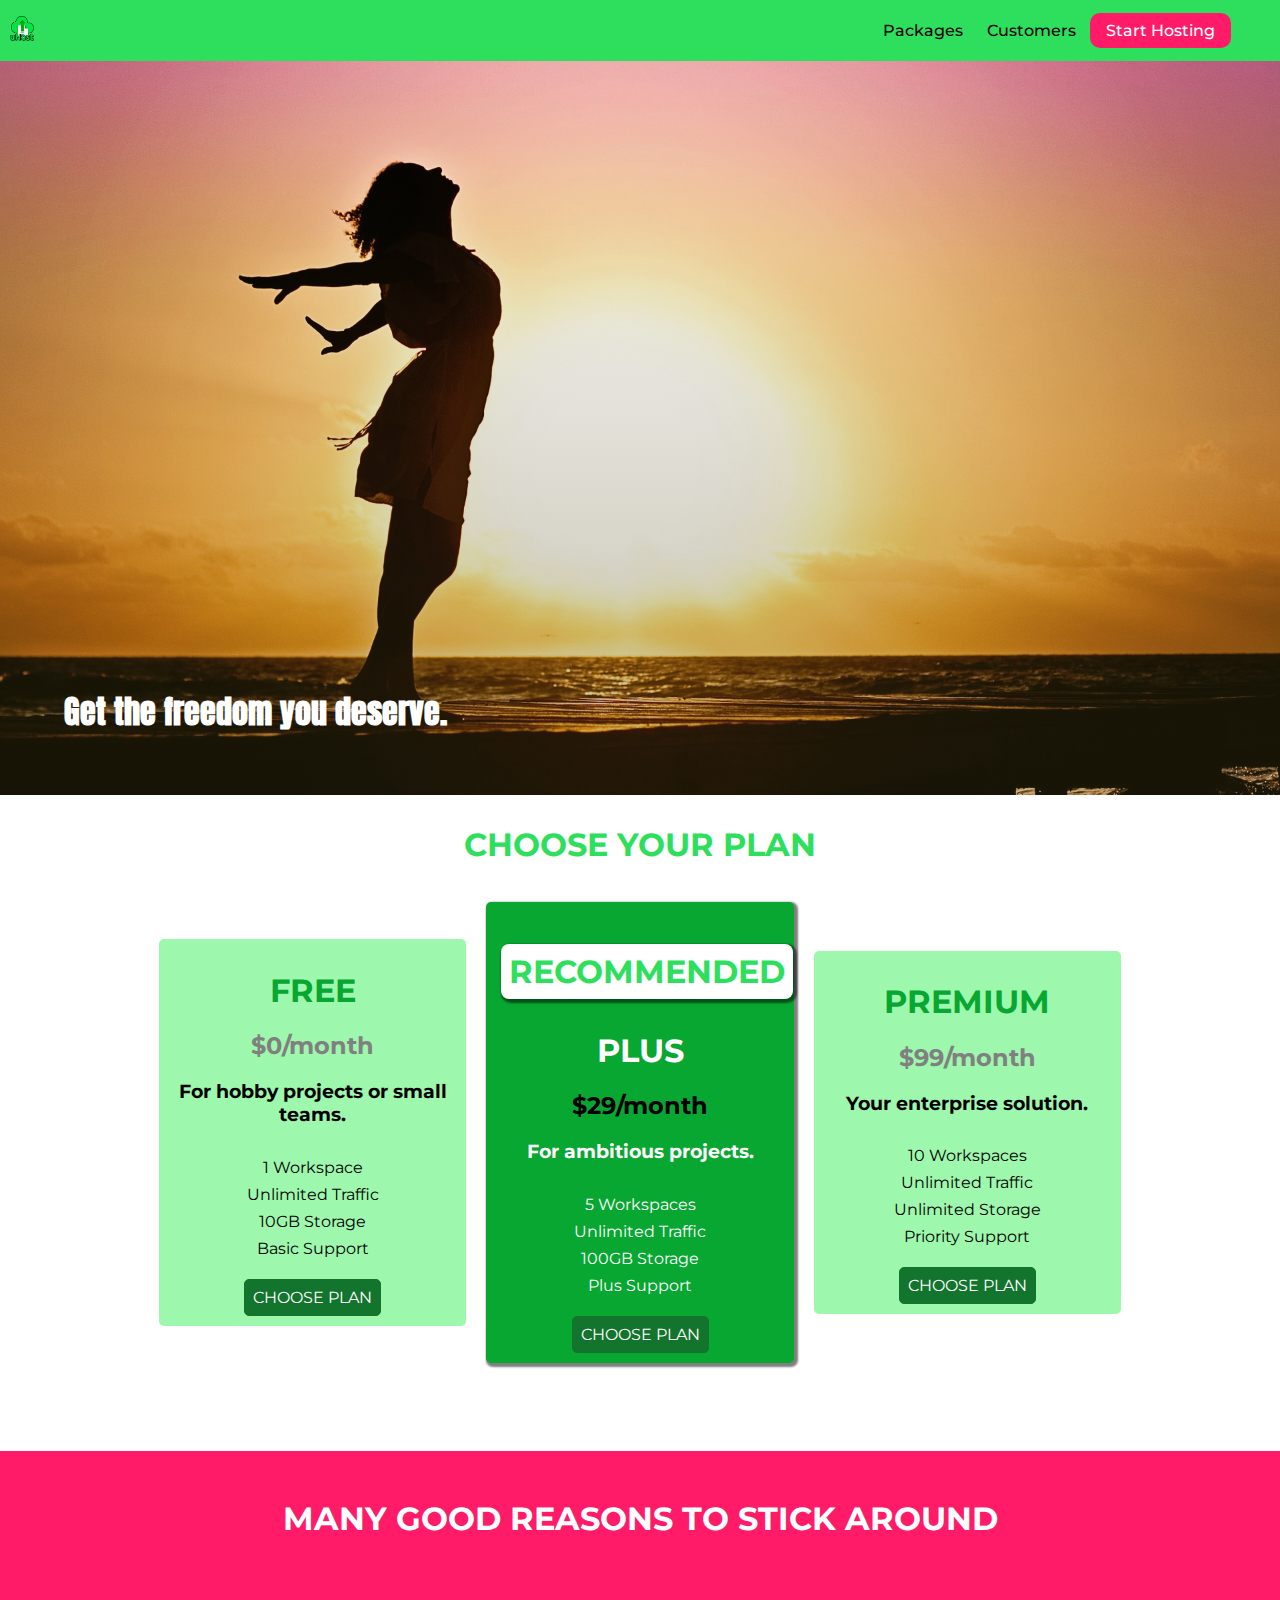
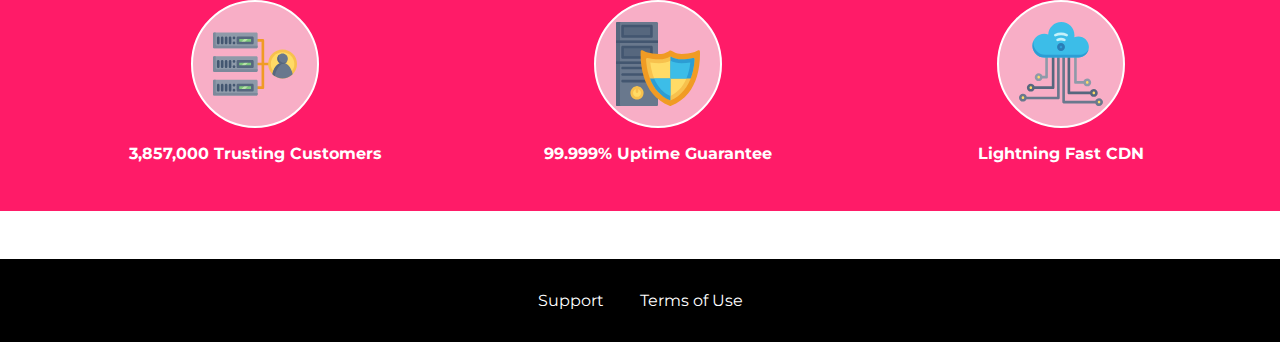
==== index.html @ d515291d "adding project" ====
<!DOCTYPE html>
<html lang="en">

<head>
    <meta charset="UTF-8">
    <meta http-equiv="X-UA-Compatible" content="ie=edge">
    <title>uHost</title>
    <link rel="shortcut icon" href="favicon.png">
    <link href="https://fonts.googleapis.com/css?family=Anton" rel="stylesheet">
    <link href="https://fonts.googleapis.com/css?family=Montserrat:400,700" rel="stylesheet">
    <link rel='stylesheet' href='common.css'>
    <link rel="stylesheet" href="index.css">
</head>

<body>
    <header class='main-header'>
        <div>
            <a class='main-header__brand' href='index.html'>
                <img src='images/uhost-icon.png' alt='uHost' />
            </a>
        </div>
        <nav class='main-nav'>
            <ul class='main-nav__items'>
                <li class='main-nav__item'><a href='packages/index.html'>Packages</a></li>
                <li class='main-nav__item'><a href='customers/index.html'>Customers</a></li>
                <li class='main-nav__item main-nav__item--cta'><a href='start-hosting/index.html'>Start Hosting</a></li>
            </ul>
        </nav>
    </header>
    <main>
        <section id="product-overview">
            <h1>Get the freedom you deserve.</h1>
        </section>
        <section id="plans">
            <h1 class="plan-section-title">Choose Your Plan</h1>
                <div class='plan-list'>
                    <article class='plan'>
                        <h1 class='plan-title'>FREE</h1>
                        <h2 class='plan-price'>$0/month</h2>
                        <h3>For hobby projects or small teams.</h3>
                        <ul>
                            <li>1 Workspace</li>
                            <li>Unlimited Traffic</li>
                            <li>10GB Storage</li>
                            <li>Basic Support</li>
                        </ul>
                        <div>
                            <button class='button'>CHOOSE PLAN</button>
                        </div>
                    </article>
                    <article class='plan plan-highlighted'>
                        <h1 class='plan-annotation'>RECOMMENDED</h1>
                        <h1 class='plan-title'>PLUS</h1>
                        <h2 class='plan-price'>$29/month</h2>
                        <h3>For ambitious projects.</h3>
                        <ul>
                            <li>5 Workspaces</li>
                            <li>Unlimited Traffic</li>
                            <li>100GB Storage</li>
                            <li>Plus Support</li>
                        </ul>
                        <div>
                            <button class='button'>CHOOSE PLAN</button>
                        </div>
                    </article>
                    <article class='plan'>
                        <h1 class='plan-title'>PREMIUM</h1>
                        <h2 class='plan-price'>$99/month</h2>
                        <h3>Your enterprise solution.</h3>
                        <ul>
                            <li>10 Workspaces</li>
                            <li>Unlimited Traffic</li>
                            <li>Unlimited Storage</li>
                            <li>Priority Support</li>
                        </ul>
                        <div>
                            <button class='button'>CHOOSE PLAN</button>
                        </div>
                    </article>
                </div>
        </section>
        <section id='key-features'>
            <h1 class='plan-section-title'>Many Good Reasons to Stick Around</h1>
            <ul class='key-features-list'>
                <li class='key-features-list-item'>
                    <div class='key-features-image'>
                        <svg viewBox="0 0 512 512">
                            <path style="fill:#F09B24;" d="M344,248h-32V112c0-4.418-3.582-8-8-8h-40c-4.418,0-8,3.582-8,8s3.582,8,8,8h32v128h-32  c-4.418,0-8,3.582-8,8s3.582,8,8,8h32v128h-32c-4.418,0-8,3.582-8,8s3.582,8,8,8h40c4.418,0,8-3.582,8-8V264h32c4.418,0,8-3.582,8-8  S348.418,248,344,248z"
                            />
                            <path style="fill:#8E9AA9;" d="M264,64H8c-4.418,0-8,3.582-8,8v80c0,4.418,3.582,8,8,8h256c4.418,0,8-3.582,8-8V72  C272,67.582,268.418,64,264,64z"
                            />
                            <path style="fill:#7C899B;" d="M24,144c-4.418,0-8-3.582-8-8V64H8c-4.418,0-8,3.582-8,8v80c0,4.418,3.582,8,8,8h256  c4.418,0,8-3.582,8-8v-8H24z"
                            />
                            <rect x="152" y="96" style="fill:#B8E3A8;" width="88" height="32" />
                            <g>
                                <polygon style="fill:#7EC97D;" points="152,96 152,128 166,128 198,96  " />
                                <polygon style="fill:#7EC97D;" points="220,96 188,128 240,128 240,96  " />
                            </g>
                            <path style="fill:#56677E;" d="M240,136h-88c-4.418,0-8-3.582-8-8V96c0-4.418,3.582-8,8-8h88c4.418,0,8,3.582,8,8v32  C248,132.418,244.418,136,240,136z M160,120h72v-16h-72V120z"
                            />
                            <g>
                                <path style="fill:#435670;" d="M32,136c-4.418,0-8-3.582-8-8V96c0-4.418,3.582-8,8-8s8,3.582,8,8v32C40,132.418,36.418,136,32,136z   "
                                />
                                <path style="fill:#435670;" d="M56,136c-4.418,0-8-3.582-8-8V96c0-4.418,3.582-8,8-8s8,3.582,8,8v32C64,132.418,60.418,136,56,136z   "
                                />
                                <path style="fill:#435670;" d="M80,136c-4.418,0-8-3.582-8-8V96c0-4.418,3.582-8,8-8s8,3.582,8,8v32C88,132.418,84.418,136,80,136z   "
                                />
                                <path style="fill:#435670;" d="M104,136c-4.418,0-8-3.582-8-8V96c0-4.418,3.582-8,8-8s8,3.582,8,8v32   C112,132.418,108.418,136,104,136z"
                                />
                                <path style="fill:#435670;" d="M128,105c-4.418,0-8-3.582-8-8v-1c0-4.418,3.582-8,8-8s8,3.582,8,8v1   C136,101.418,132.418,105,128,105z"
                                />
                                <path style="fill:#435670;" d="M128,136c-4.418,0-8-3.582-8-8v-1c0-4.418,3.582-8,8-8s8,3.582,8,8v1   C136,132.418,132.418,136,128,136z"
                                />
                            </g>
                            <path style="fill:#8E9AA9;" d="M264,208H8c-4.418,0-8,3.582-8,8v80c0,4.418,3.582,8,8,8h256c4.418,0,8-3.582,8-8v-80  C272,211.582,268.418,208,264,208z"
                            />
                            <path style="fill:#7C899B;" d="M24,288c-4.418,0-8-3.582-8-8v-72H8c-4.418,0-8,3.582-8,8v80c0,4.418,3.582,8,8,8h256  c4.418,0,8-3.582,8-8v-8H24z"
                            />
                            <rect x="152" y="240" style="fill:#B8E3A8;" width="88" height="32" />
                            <g>
                                <polygon style="fill:#7EC97D;" points="152,240 152,272 166,272 198,240  " />
                                <polygon style="fill:#7EC97D;" points="220,240 188,272 240,272 240,240  " />
                            </g>
                            <path style="fill:#56677E;" d="M240,280h-88c-4.418,0-8-3.582-8-8v-32c0-4.418,3.582-8,8-8h88c4.418,0,8,3.582,8,8v32  C248,276.418,244.418,280,240,280z M160,264h72v-16h-72V264z"
                            />
                            <g>
                                <path style="fill:#435670;" d="M32,280c-4.418,0-8-3.582-8-8v-32c0-4.418,3.582-8,8-8s8,3.582,8,8v32C40,276.418,36.418,280,32,280   z"
                                />
                                <path style="fill:#435670;" d="M56,280c-4.418,0-8-3.582-8-8v-32c0-4.418,3.582-8,8-8s8,3.582,8,8v32C64,276.418,60.418,280,56,280   z"
                                />
                                <path style="fill:#435670;" d="M80,280c-4.418,0-8-3.582-8-8v-32c0-4.418,3.582-8,8-8s8,3.582,8,8v32C88,276.418,84.418,280,80,280   z"
                                />
                                <path style="fill:#435670;" d="M104,280c-4.418,0-8-3.582-8-8v-32c0-4.418,3.582-8,8-8s8,3.582,8,8v32   C112,276.418,108.418,280,104,280z"
                                />
                                <path style="fill:#435670;" d="M128,249c-4.418,0-8-3.582-8-8v-1c0-4.418,3.582-8,8-8s8,3.582,8,8v1   C136,245.418,132.418,249,128,249z"
                                />
                                <path style="fill:#435670;" d="M128,280c-4.418,0-8-3.582-8-8v-1c0-4.418,3.582-8,8-8s8,3.582,8,8v1   C136,276.418,132.418,280,128,280z"
                                />
                            </g>
                            <path style="fill:#8E9AA9;" d="M264,352H8c-4.418,0-8,3.582-8,8v80c0,4.418,3.582,8,8,8h256c4.418,0,8-3.582,8-8v-80  C272,355.582,268.418,352,264,352z"
                            />
                            <path style="fill:#7C899B;" d="M24,432c-4.418,0-8-3.582-8-8v-72H8c-4.418,0-8,3.582-8,8v80c0,4.418,3.582,8,8,8h256  c4.418,0,8-3.582,8-8v-8H24z"
                            />
                            <rect x="152" y="384" style="fill:#B8E3A8;" width="88" height="32" />
                            <g>
                                <polygon style="fill:#7EC97D;" points="152,384 152,416 166,416 198,384  " />
                                <polygon style="fill:#7EC97D;" points="220,384 188,416 240,416 240,384  " />
                            </g>
                            <path style="fill:#56677E;" d="M240,424h-88c-4.418,0-8-3.582-8-8v-32c0-4.418,3.582-8,8-8h88c4.418,0,8,3.582,8,8v32  C248,420.418,244.418,424,240,424z M160,408h72v-16h-72V408z"
                            />
                            <g>
                                <path style="fill:#435670;" d="M32,424c-4.418,0-8-3.582-8-8v-32c0-4.418,3.582-8,8-8s8,3.582,8,8v32C40,420.418,36.418,424,32,424   z"
                                />
                                <path style="fill:#435670;" d="M56,424c-4.418,0-8-3.582-8-8v-32c0-4.418,3.582-8,8-8s8,3.582,8,8v32C64,420.418,60.418,424,56,424   z"
                                />
                                <path style="fill:#435670;" d="M80,424c-4.418,0-8-3.582-8-8v-32c0-4.418,3.582-8,8-8s8,3.582,8,8v32C88,420.418,84.418,424,80,424   z"
                                />
                                <path style="fill:#435670;" d="M104,424c-4.418,0-8-3.582-8-8v-32c0-4.418,3.582-8,8-8s8,3.582,8,8v32   C112,420.418,108.418,424,104,424z"
                                />
                                <path style="fill:#435670;" d="M128,393c-4.418,0-8-3.582-8-8v-1c0-4.418,3.582-8,8-8s8,3.582,8,8v1   C136,389.418,132.418,393,128,393z"
                                />
                                <path style="fill:#435670;" d="M128,424c-4.418,0-8-3.582-8-8v-1c0-4.418,3.582-8,8-8s8,3.582,8,8v1   C136,420.418,132.418,424,128,424z"
                                />
                            </g>
                            <path style="fill:#F7C14D;" d="M424,168c-48.523,0-88,39.477-88,88s39.477,88,88,88s88-39.477,88-88S472.523,168,424,168z" />
                            <path style="fill:#FFDB66;" d="M424,184c-39.701,0-72,32.299-72,72s32.299,72,72,72s72-32.299,72-72S463.701,184,424,184z" />
                            <path style="fill:#69788D;" d="M484.893,314.16C476.393,274.588,451.922,248,424,248s-52.393,26.588-60.893,66.16  c-0.605,2.82,0.354,5.749,2.511,7.664C381.731,336.124,402.465,344,424,344s42.269-7.876,58.381-22.176  C484.539,319.909,485.498,316.98,484.893,314.16z"
                            />
                            <path style="fill:#56677E;" d="M434.053,249.171C430.768,248.403,427.411,248,424,248c-27.922,0-52.393,26.588-60.893,66.16  c-0.605,2.82,0.354,5.749,2.511,7.664c3.383,3.002,6.979,5.703,10.734,8.125C384.904,286.243,407.373,255.378,434.053,249.171z"
                            />
                            <path style="fill:#69788D;" d="M424,192c-17.645,0-32,14.355-32,32s14.355,32,32,32s32-14.355,32-32S441.645,192,424,192z" />
                            <path style="fill:#56677E;" d="M432,248c-17.645,0-32-14.355-32-32c0-6.783,2.128-13.076,5.742-18.258  C397.444,203.53,392,213.138,392,224c0,17.645,14.355,32,32,32c10.862,0,20.471-5.444,26.258-13.742  C445.076,245.872,438.783,248,432,248z"
                            />

                        </svg>
                    </div>
                    <p class='key-features-description'>3,857,000 Trusting Customers</p>
                </li>
                <li class='key-features-list-item'>
                    <div class='key-features-image'>
                        <svg viewBox="0 0 512 512">
                            <path style="fill:#69788D;" d="M248,0H8C3.582,0,0,3.582,0,8v496c0,4.418,3.582,8,8,8h240c4.418,0,8-3.582,8-8V8  C256,3.582,252.418,0,248,0z"
                            />
                            <path style="fill:#56677E;" d="M24,504V8c0-4.418,3.582-8,8-8H8C3.582,0,0,3.582,0,8v496c0,4.418,3.582,8,8,8h24  C27.582,512,24,508.418,24,504z"
                            />
                            <g>
                                <rect x="0" y="112" style="fill:#435670;" width="256" height="16" />
                                <rect x="0" y="240" style="fill:#435670;" width="256" height="16" />
                            </g>
                            <path style="fill:#F7C14D;" d="M128,392c-22.056,0-40,17.944-40,40s17.944,40,40,40s40-17.944,40-40S150.056,392,128,392z" />
                            <path style="fill:#FFDB66;" d="M128,408c-13.233,0-24,10.767-24,24s10.767,24,24,24s24-10.767,24-24S141.233,408,128,408z" />
                            <path style="fill:#F7C14D;" d="M128,392c-2.739,0-5.414,0.278-8,0.805V424c0,4.418,3.582,8,8,8c4.418,0,8-3.582,8-8v-31.195  C133.414,392.278,130.739,392,128,392z"
                            />
                            <g>
                                <path style="fill:#435670;" d="M216,288H40c-4.418,0-8-3.582-8-8s3.582-8,8-8h176c4.418,0,8,3.582,8,8S220.418,288,216,288z"
                                />
                                <path style="fill:#435670;" d="M216,328H40c-4.418,0-8-3.582-8-8s3.582-8,8-8h176c4.418,0,8,3.582,8,8S220.418,328,216,328z"
                                />
                                <path style="fill:#435670;" d="M216,368H40c-4.418,0-8-3.582-8-8s3.582-8,8-8h176c4.418,0,8,3.582,8,8S220.418,368,216,368z"
                                />
                                <path style="fill:#435670;" d="M216,16H40c-4.418,0-8,3.582-8,8v64c0,4.418,3.582,8,8,8h176c4.418,0,8-3.582,8-8V24   C224,19.582,220.418,16,216,16z"
                                />
                            </g>
                            <rect x="48" y="32" style="fill:#56677E;" width="160" height="48" />
                            <path style="fill:#435670;" d="M216,144H40c-4.418,0-8,3.582-8,8v64c0,4.418,3.582,8,8,8h176c4.418,0,8-3.582,8-8v-64  C224,147.582,220.418,144,216,144z"
                            />
                            <rect x="48" y="160" style="fill:#56677E;" width="160" height="48" />
                            <path style="fill:#F09B24;" d="M511.747,180.237c-0.194-6.537-8.107-10.107-13.135-5.894c-5.6,4.693-42.904,21.282-98.514,21.282  c-33.45,0-64.625-20.999-64.929-21.206c-2.9-1.991-6.764-1.85-9.512,0.346c-2.677,2.135-27.201,20.86-63.793,20.86  c-55.607,0-92.914-16.589-98.515-21.282c-5.028-4.211-12.941-0.645-13.135,5.894c-1.634,54.834,4.655,105.941,18.693,151.903  c12.096,39.604,29.759,74.047,52.497,102.373c27.538,34.304,62.743,59.882,104.66,76.045c3.069,1.918,6.757,1.921,9.83,0  c41.917-16.163,77.122-41.741,104.66-76.045c22.738-28.326,40.401-62.77,52.497-102.373  C507.092,286.179,513.381,235.071,511.747,180.237z"
                            />
                            <path style="fill:#F7C14D;" d="M476.21,221.226c-1.953-1.631-4.568-2.235-7.036-1.628c-21.686,5.327-44.926,8.028-69.075,8.028  c-25.926,0-49.633-8.975-64.955-16.504c-2.307-1.134-5.016-1.091-7.284,0.116c-14.059,7.477-36.919,16.388-65.994,16.388  c-24.153,0-47.394-2.701-69.075-8.028c-5.155-1.268-10.221,2.966-9.894,8.261c2.077,33.693,7.668,65.635,16.616,94.935  c22.774,74.565,66.139,126.334,128.888,153.868c2.032,0.891,4.397,0.891,6.43,0c61.777-27.107,104.716-78.876,127.62-153.868  c8.948-29.3,14.539-61.241,16.616-94.935C479.224,225.319,478.163,222.856,476.21,221.226z"
                            />
                            <path style="fill:#FFDB66;" d="M331.609,451.727c-52.604-25.289-89.304-70.987-109.144-135.944  c-6.532-21.39-11.162-44.336-13.82-68.447c17.133,2.852,34.952,4.291,53.22,4.291c29.394,0,53.376-7.793,69.978-15.561  c17.44,7.736,41.656,15.561,68.256,15.561c18.267,0,36.085-1.439,53.219-4.291c-2.659,24.112-7.288,47.06-13.82,68.448  C419.545,381.108,383.27,426.805,331.609,451.727z"
                            />
                            <g>
                                <path style="fill:#2C9DD4;" d="M479.066,227.858c0.157-2.539-0.903-5.002-2.856-6.633s-4.568-2.235-7.036-1.628   c-21.686,5.327-44.926,8.028-69.075,8.028c-25.926,0-49.633-8.975-64.955-16.504c-1.057-0.52-2.2-0.78-3.345-0.806l-0.072,133.351   h123.601c2.556-6.746,4.933-13.702,7.123-20.874C471.398,293.493,476.989,261.552,479.066,227.858z"
                                />
                                <path style="fill:#2C9DD4;" d="M206.658,343.667c24.153,63.42,65.028,108.108,121.743,132.995c1.031,0.452,2.147,0.673,3.263,0.666   l0.063-133.661H206.658z"
                                />
                            </g>
                            <g>
                                <path style="fill:#3CBDE8;" d="M439.497,315.783c6.532-21.389,11.161-44.336,13.82-68.448c-17.134,2.852-34.952,4.291-53.219,4.291   c-26.6,0-50.815-7.824-68.256-15.561l-0.116,107.601h97.758C433.179,334.807,436.524,325.518,439.497,315.783z"
                                />
                                <path style="fill:#3CBDE8;" d="M232.523,343.667c21.144,50.298,54.363,86.56,99.087,108.06l0.117-108.06H232.523z" />
                            </g>
                        </svg>
                    </div>
                    <p class='key-features-description'>99.999% Uptime Guarantee</p>
                </li>
                <li class='key-features-list-item'>
                    <div class='key-features-image'>
                        <svg viewBox="0 0 512 512">
                            <path style="fill:#8E9AA9;" d="M168,200c-4.418,0-8,3.582-8,8v120h-17.376c-3.302-9.311-12.194-16-22.624-16  c-13.234,0-24,10.767-24,24s10.766,24,24,24c10.429,0,19.321-6.689,22.624-16H168c4.418,0,8-3.582,8-8V208  C176,203.582,172.418,200,168,200z"
                            />
                            <path style="fill:#FFDB66;" d="M120,328c-4.411,0-8,3.589-8,8s3.589,8,8,8s8-3.589,8-8S124.411,328,120,328z" />
                            <path style="fill:#56677E;" d="M208,200c-4.418,0-8,3.582-8,8v184H94.624C91.322,382.689,82.43,376,72,376  c-13.234,0-24,10.767-24,24s10.766,24,24,24c10.429,0,19.321-6.689,22.624-16H208c4.418,0,8-3.582,8-8V208  C216,203.582,212.418,200,208,200z"
                            />
                            <path style="fill:#FFDB66;" d="M72,392c-4.411,0-8,3.589-8,8s3.589,8,8,8s8-3.589,8-8S76.411,392,72,392z" />
                            <path style="fill:#69788D;" d="M240,208c-4.418,0-8,3.582-8,8v239H47.24c-2.671-10.34-12.078-18-23.24-18c-13.234,0-24,10.767-24,24  s10.766,24,24,24c9.666,0,18.009-5.747,21.809-14H240c4.418,0,8-3.582,8-8V216C248,211.582,244.418,208,240,208z"
                            />
                            <path style="fill:#FFDB66;" d="M24,453c-4.411,0-8,3.589-8,8s3.589,8,8,8s8-3.589,8-8S28.411,453,24,453z" />
                            <path style="fill:#69788D;" d="M488,464c-10.429,0-19.321,6.689-22.624,16H280V208c0-4.418-3.582-8-8-8s-8,3.582-8,8v280  c0,4.418,3.582,8,8,8h193.376c3.302,9.311,12.194,16,22.624,16c13.234,0,24-10.767,24-24S501.234,464,488,464z"
                            />
                            <path style="fill:#FFDB66;" d="M488,480c-4.411,0-8,3.589-8,8s3.589,8,8,8s8-3.589,8-8S492.411,480,488,480z" />
                            <path style="fill:#56677E;" d="M456,408c-10.429,0-19.321,6.689-22.624,16H312V208c0-4.418-3.582-8-8-8s-8,3.582-8,8v224  c0,4.418,3.582,8,8,8h129.376c3.302,9.311,12.194,16,22.624,16c13.234,0,24-10.767,24-24S469.234,408,456,408z"
                            />
                            <path style="fill:#FFDB66;" d="M456,424c-4.411,0-8,3.589-8,8s3.589,8,8,8s8-3.589,8-8S460.411,424,456,424z" />
                            <path style="fill:#8E9AA9;" d="M416,344c-10.429,0-19.321,6.689-22.624,16H352V208c0-4.418-3.582-8-8-8s-8,3.582-8,8v160  c0,4.418,3.582,8,8,8h49.376c3.302,9.311,12.194,16,22.624,16c13.234,0,24-10.767,24-24S429.234,344,416,344z"
                            />
                            <path style="fill:#FFDB66;" d="M416,360c-4.411,0-8,3.589-8,8s3.589,8,8,8s8-3.589,8-8S420.411,360,416,360z" />
                            <path style="fill:#3CBDE8;" d="M362,88c-8.741,0-17.231,1.751-25.06,5.085C337.646,88.797,338,84.43,338,80  c0-44.112-35.888-80-80-80c-42.823,0-77.895,33.816-79.909,76.149C170.393,73.415,162.244,72,154,72c-39.701,0-72,32.299-72,72  s32.299,72,72,72h208c35.29,0,64-28.71,64-64S397.29,88,362,88z"
                            />
                            <path style="fill:#2C9DD4;" d="M368,200H160c-39.701,0-72-32.299-72-72c0-5.863,0.721-11.559,2.05-17.019  C84.918,120.88,82,132.102,82,144c0,39.701,32.299,72,72,72h208c30.389,0,55.88-21.296,62.379-49.743  C413.565,186.327,392.352,200,368,200z"
                            />
                            <path style="fill:#2A7DB5;" d="M256,128c-13.234,0-24,10.767-24,24s10.766,24,24,24c13.233,0,24-10.767,24-24S269.233,128,256,128z"
                            />
                            <path style="fill:#2C9DD4;" d="M256,144c-4.411,0-8,3.589-8,8s3.589,8,8,8c4.411,0,8-3.589,8-8S260.411,144,256,144z" />
                            <g>
                                <path style="fill:#C5F1FA;" d="M221.755,87.695c-2.994,0-5.864-1.688-7.233-4.572c-1.894-3.991-0.194-8.763,3.798-10.657   C230.157,66.849,242.834,64,256,64c13.166,0,25.844,2.849,37.68,8.466c3.992,1.895,5.692,6.666,3.798,10.657   s-6.666,5.692-10.657,3.798C277.144,82.328,266.774,80,256,80c-10.774,0-21.144,2.328-30.821,6.921   C224.072,87.446,222.904,87.695,221.755,87.695z"
                                />
                                <path style="fill:#C5F1FA;" d="M276.545,116.618c-1.148,0-2.316-0.249-3.424-0.774C267.745,113.293,261.985,112,256,112   c-5.985,0-11.745,1.293-17.121,3.844c-3.991,1.895-8.763,0.192-10.657-3.798c-1.894-3.992-0.193-8.764,3.798-10.657   C239.557,97.813,247.625,96,256,96c8.376,0,16.444,1.813,23.98,5.389c3.991,1.894,5.692,6.665,3.798,10.657   C282.41,114.93,279.539,116.618,276.545,116.618z"
                                />
                            </g>

                        </svg>
                    </div>
                    <p class='key-features-description'>Lightning Fast CDN</p>
                </li>
            </ul>
        </section>
    </main>
    <footer class='main-footer'>
        <nav>
            <ul class='main-footer-links'>
                <li class='main-footer-link'>
                    <a href="#">Support</a>
                </li>
                <li class='main-footer-link'>
                    <a href="#">Terms of Use</a>
                </li>
            </ul>
        </nav>
    </footer>
</body>

</html>
---- common.css ----
* {
    box-sizing: border-box;
}

body {
    font-family: 'Montserrat', sans-serif;
    margin: 0px;
}

.main-header {
    position: fixed;
    top: 0;
    left: 0;
    width: 100%;
    background: #2ddf5c;
    padding: 16px 10px;
    z-index: 1;
}

.main-header > div {
    display: inline-block;
    vertical-align: middle;
}

.main-header__brand {
    color: black;
    font-size: 20px;
    font-weight: bold;
    text-decoration: none;
    height: 25px;
    display: inline-block;  /* for 'height:100%' to have effect on image*/
}

.main-header__brand > img {
    height: 100%
}

.main-nav {
    display: inline-block;
    text-align: right;
    width: calc(100% - 67px);
    vertical-align: middle;
}

.main-nav__items {
    margin: 0;
    padding: 0;
    list-style: none;
}

.main-nav__item {
    display: inline-block;
}

.main-nav__item > a {
    text-decoration: none;
    color: black;
    padding: 3px 10px;
    font-weight: 500;
}

.main-nav__item a:hover,
.main-nav__item a:active {
    color:white;
    border-bottom: 2px solid white;
}

.main-nav__item--cta > a {
    color: white;
    background-color: #ff1b68;
    border-radius: 10px;
    padding: 8px 16px;
}

.main-nav__item--cta > a:hover,
.main-nav__item--cta> a:active{
    color: #ff1b68;
    background: white;
    border:none;
}

.button {
    color: white;
    background-color: #13742d;
    padding: 8px;
    border-radius: 5px;
    border: 1px solid #13742d;
    font: inherit;
    cursor: pointer;
}

.button:hover,
.button:active {
    background-color: white;
    color: #13742d;
}

.button:focus {
    outline: none;
}

.main-footer {
    background-color: black;
    padding: 32px;
    margin-top: 48px;
}

.main-footer-links {
    list-style: none;
    text-align: center;
    margin: 0;
    padding: 0;
}

.main-footer-link {
    display: inline-block;
    margin: 0 16px;
}

.main-footer-link a {
    text-decoration: none;
    color: white;
}

.main-footer-link a:hover,
.main-footer-link a:active {
    color: #ccc;
}
---- index.css ----
main {
    padding-top: 48px;
}

#product-overview {
    background: linear-gradient(to top, rgba(80, 68, 18, 0.3) 10%, transparent), /* top of background stack, it reads from left to right*/
    url('images/freedom.jpg') left 10% top 40%/cover no-repeat border-box,
    #ff1b68 ; /* bottom of background stack, fallback color for background */

    /* background-image: linear-gradient( red, transparent); */
    /* background-image: radial-gradient(circle at top left, red, transparent); */
    /* background-image: url('./images/freedom.jpg');
    background-size: cover;
    background-position: left 10% top 40%;  /* crop 40% from top and 10% from left */
    /* background-repeat: no-repeat;
    background-origin: border-box;
    background-clip: border-box; */

    width: 100%;
    height: 83vh;
    padding: 5px;
    position: relative;
}

#product-overview h1{
    color: white;
    font-family: 'Anton', sans-serif;
    position: absolute;
    bottom: 5%;
    left: 5%;
}

#plans {
    margin-bottom: 20px;
}

.plan-section-title {
    text-align: center;
    text-transform: uppercase;
    margin: 30px auto;
    color: #2ddf5c;
}

.plan-list {
    width:80%;
    margin:auto;
    text-align: center;
}

.plan {
    display: inline-block;
    background-color: #9df7ac;
    padding: 10px 15px;
    width: 30%;
    margin: 8px;
    text-align: center;
    border-radius: 5px;
    vertical-align: middle;
}

.plan:nth-child(2) {
    background-color: #07a731;
    color:white;
    box-shadow: 2px 2px 2px 2px rgba(0, 0, 0, 0.5);
}

.plan-annotation {
    background-color: white;
    color: #2ddf5c;
    padding: 8px;
    border-radius: 8px;
    box-shadow: 2px 2px 2px 2px rgba(0, 0, 0, 0.5);
    text-align: center;
    margin: 1em auto;
    width: fit-content;
}

.plan-title {
    color: #07a731;
}

.plan-price {
    color: grey;
}

.plan-highlighted .plan-title {
    color: white;
}

.plan-highlighted .plan-price {
    color: black;
}

.plan > ul {
    margin: 0.5em auto;
    padding: 5px;
    list-style: none;
}

.plan > ul > li {
    margin: 8px 0;
}

#key-features {
    background-color: #ff1b68;
    margin-top:80px;
    padding: 16px;
}

#key-features .plan-section-title {
    color:white;
    margin:32px;
}

.key-features-list {
    list-style: none;
}

.key-features-list-item {
    display: inline-block;
    width: 33%;
    text-align: center;
    margin:30px auto 0; 
}

.key-features-image {
    width: 128px;
    height: 128px;
    border: 2px solid white;
    border-radius: 50%;
    background-color: #f8aec6;
    margin: 0 auto;
    padding: 20px;
    /* overflow: hidden; */
}

.key-features-description {
    color: white;
    font-weight: bold;
    font-size: 16px;
    vertical-align: top;
}
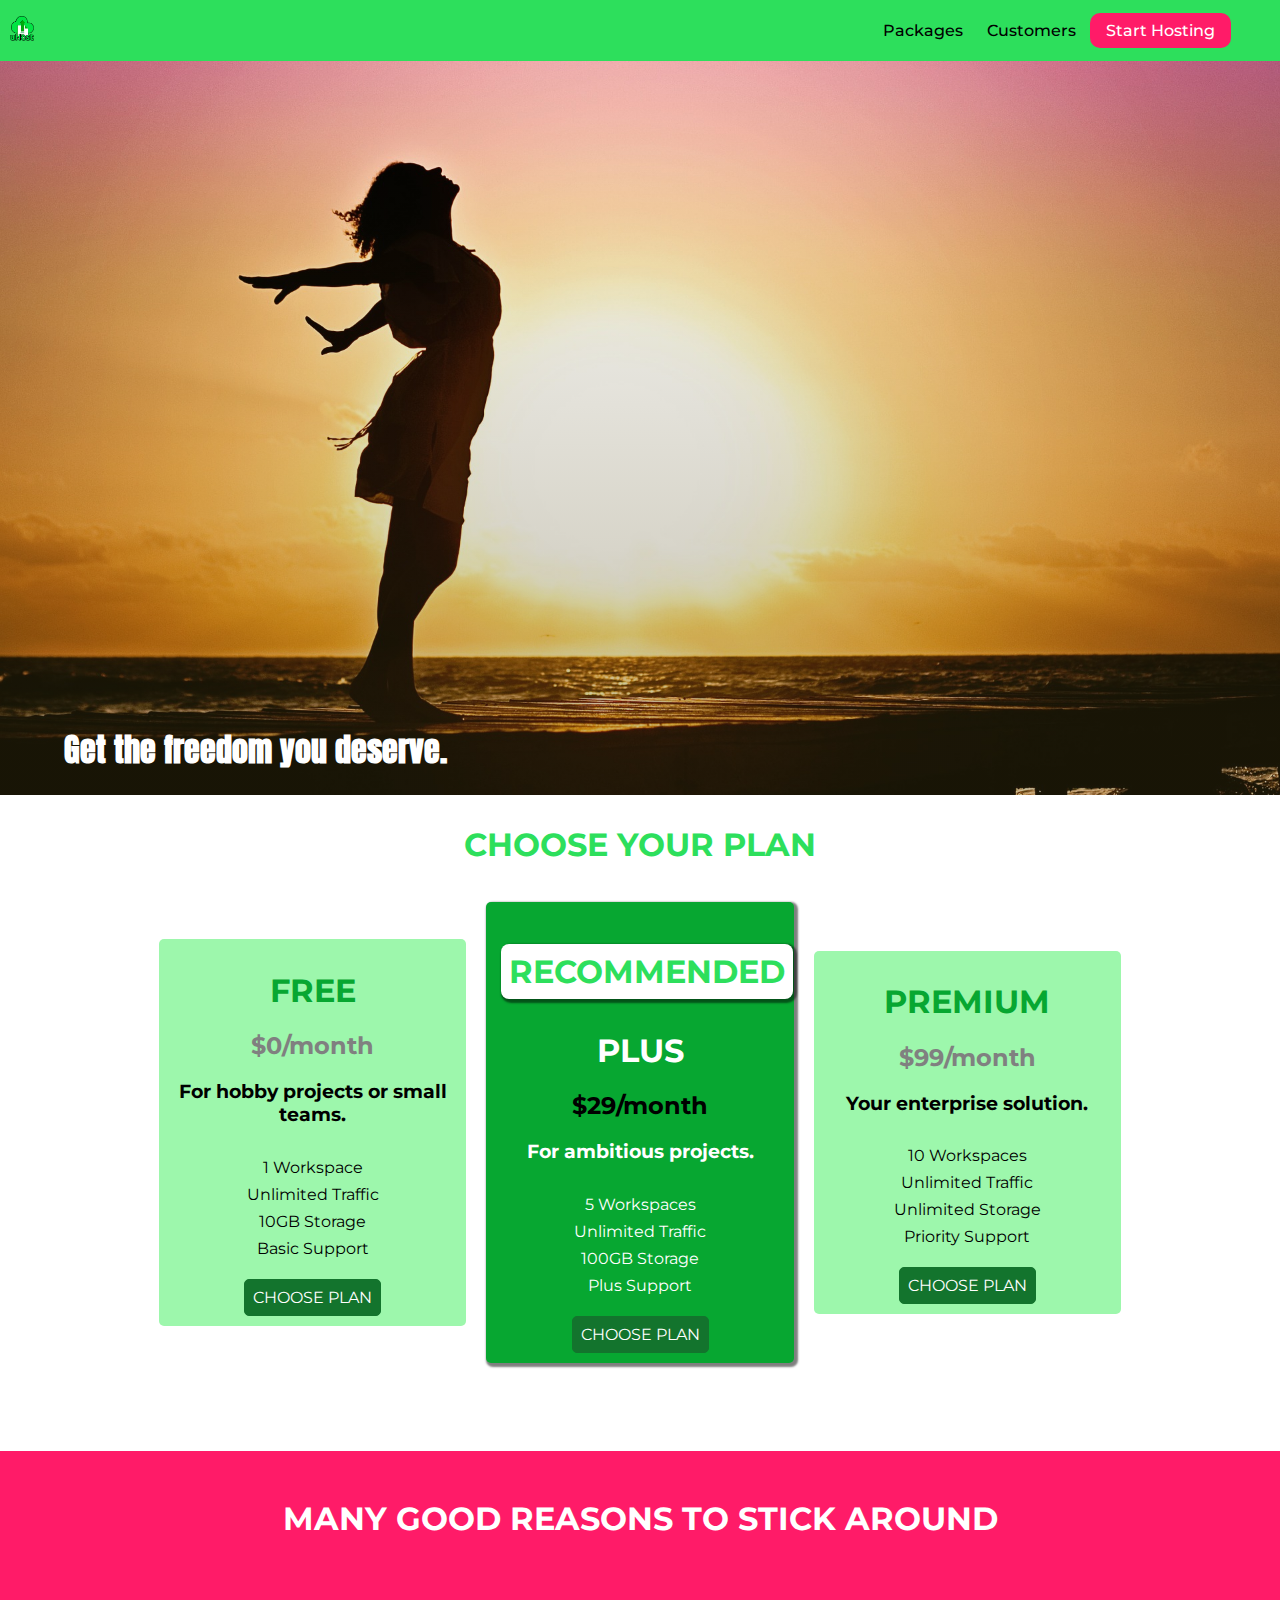
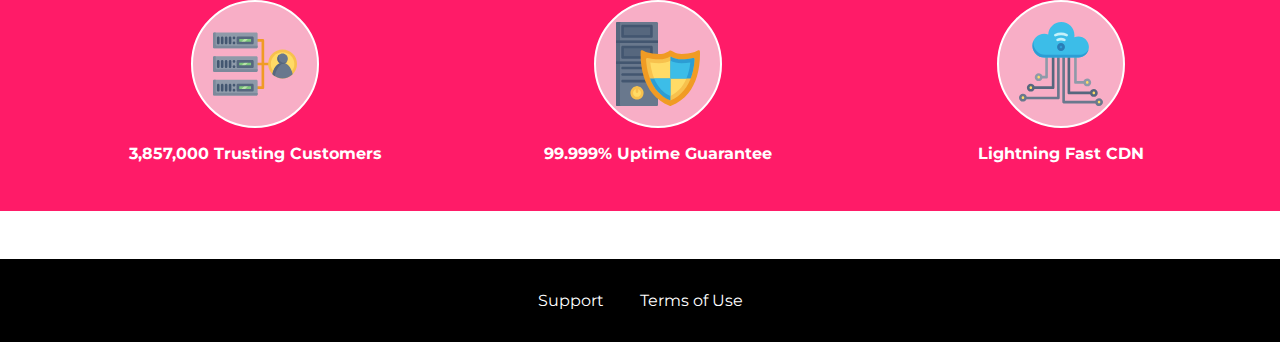
==== commit 7e0604b7: "added backdrop to index page" ====
--- a/index.html
+++ b/index.html
@@ -13,6 +13,7 @@
 </head>
 
 <body>
+    <div class='backdrop'></div>
     <header class='main-header'>
         <div>
             <a class='main-header__brand' href='index.html'>
--- a/index.css
+++ b/index.css
@@ -27,7 +27,7 @@
     color: white;
     font-family: 'Anton', sans-serif;
     position: absolute;
-    bottom: 5%;
+    bottom: 0; 
     left: 5%;
 }
 
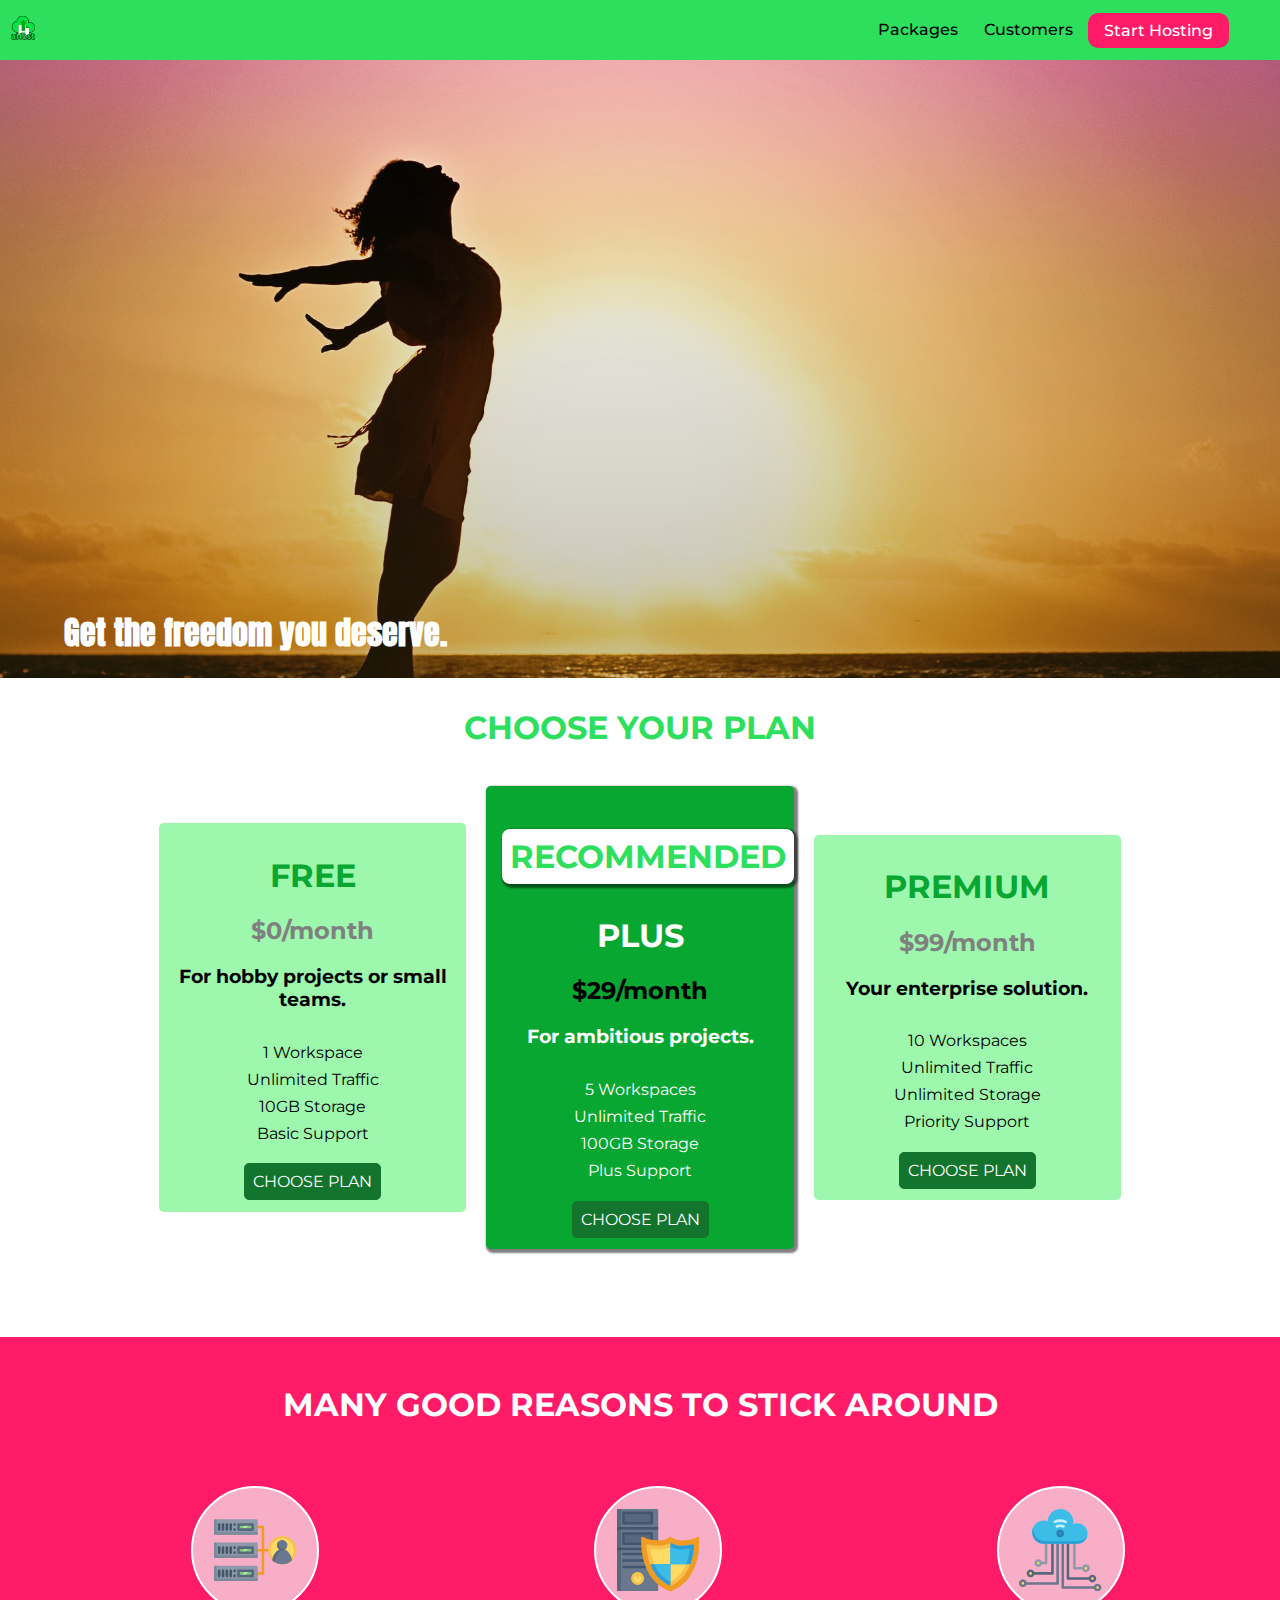
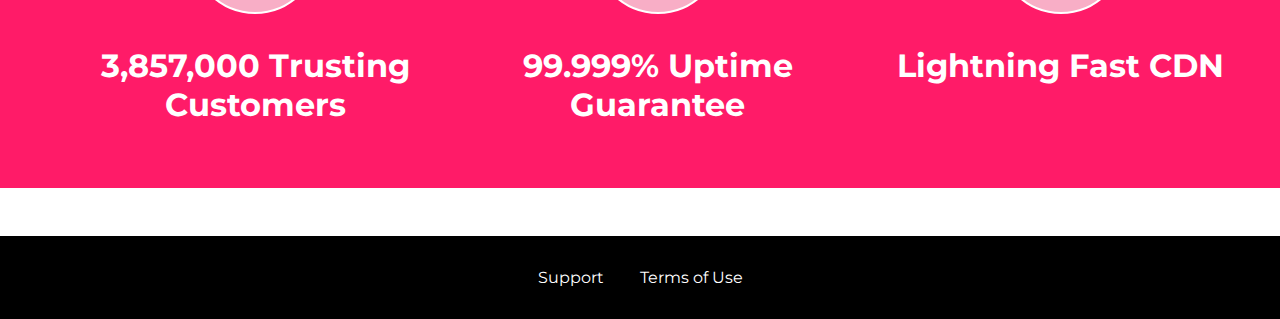
==== commit 2242dc46: "#noissues" ====
--- a/index.html
+++ b/index.html
@@ -6,8 +6,8 @@
     <meta http-equiv="X-UA-Compatible" content="ie=edge">
     <title>uHost</title>
     <link rel="shortcut icon" href="favicon.png">
-    <link href="https://fonts.googleapis.com/css?family=Anton" rel="stylesheet">
-    <link href="https://fonts.googleapis.com/css?family=Montserrat:400,700" rel="stylesheet">
+    <link rel="stylesheet" href="https://fonts.googleapis.com/css?family=Anton" >
+    <link rel="stylesheet" href="https://fonts.googleapis.com/css?family=Montserrat:400,700">
     <link rel='stylesheet' href='common.css'>
     <link rel="stylesheet" href="index.css">
 </head>
--- a/common.css
+++ b/common.css
@@ -7,13 +7,24 @@
     margin: 0px;
 }
 
+.backdrop {
+    position: fixed;
+    display: none; 
+    z-index: 100;
+    width: 100vw;
+    height: 100vh;
+    top: 0;
+    left: 0;
+    background: rgba(0, 0, 0, 0.4);
+}
+
 .main-header {
     position: fixed;
     top: 0;
     left: 0;
     width: 100%;
     background: #2ddf5c;
-    padding: 16px 10px;
+    padding: 1rem 0.7rem;
     z-index: 1;
 }
 
@@ -24,10 +35,10 @@
 
 .main-header__brand {
     color: black;
-    font-size: 20px;
+    font-size: 1.3rem;
     font-weight: bold;
     text-decoration: none;
-    height: 25px;
+    height: 1.5rem;
     display: inline-block;  /* for 'height:100%' to have effect on image*/
 }
 
@@ -55,7 +66,7 @@
 .main-nav__item > a {
     text-decoration: none;
     color: black;
-    padding: 3px 10px;
+    padding: 0.2rem 0.7rem;
     font-weight: 500;
 }
 
@@ -69,7 +80,7 @@
     color: white;
     background-color: #ff1b68;
     border-radius: 10px;
-    padding: 8px 16px;
+    padding: 0.5rem 1rem;
 }
 
 .main-nav__item--cta > a:hover,
@@ -82,7 +93,7 @@
 .button {
     color: white;
     background-color: #13742d;
-    padding: 8px;
+    padding: 0.5rem;
     border-radius: 5px;
     border: 1px solid #13742d;
     font: inherit;
@@ -101,8 +112,8 @@
 
 .main-footer {
     background-color: black;
-    padding: 32px;
-    margin-top: 48px;
+    padding: 2rem;
+    margin-top: 3rem;
 }
 
 .main-footer-links {
@@ -114,7 +125,7 @@
 
 .main-footer-link {
     display: inline-block;
-    margin: 0 16px;
+    margin: 0 1rem;
 }
 
 .main-footer-link a {
--- a/index.css
+++ b/index.css
@@ -1,11 +1,11 @@
 
 main {
-    padding-top: 48px;
+    padding-top: 3rem;
 }
 
 #product-overview {
     background: linear-gradient(to top, rgba(80, 68, 18, 0.3) 10%, transparent), /* top of background stack, it reads from left to right*/
-    url('images/freedom.jpg') left 10% top 40%/cover no-repeat border-box,
+    url('images/freedom.jpg') left 10% top 20%/cover no-repeat border-box,
     #ff1b68 ; /* bottom of background stack, fallback color for background */
 
     /* background-image: linear-gradient( red, transparent); */
@@ -18,8 +18,8 @@
     background-clip: border-box; */
 
     width: 100%;
-    height: 83vh;
-    padding: 5px;
+    height: 70vh;
+    padding: 0.3rem;
     position: relative;
 }
 
@@ -32,13 +32,13 @@
 }
 
 #plans {
-    margin-bottom: 20px;
+    margin-bottom: 1.3rem;
 }
 
 .plan-section-title {
     text-align: center;
     text-transform: uppercase;
-    margin: 30px auto;
+    margin: 1.9rem auto;
     color: #2ddf5c;
 }
 
@@ -51,11 +51,11 @@
 .plan {
     display: inline-block;
     background-color: #9df7ac;
-    padding: 10px 15px;
+    padding: 0.7rem 1rem;
     width: 30%;
-    margin: 8px;
+    margin: 0.5rem;
     text-align: center;
-    border-radius: 5px;
+    border-radius: 0.3rem;
     vertical-align: middle;
 }
 
@@ -68,7 +68,7 @@
 .plan-annotation {
     background-color: white;
     color: #2ddf5c;
-    padding: 8px;
+    padding: 0.5rem;
     border-radius: 8px;
     box-shadow: 2px 2px 2px 2px rgba(0, 0, 0, 0.5);
     text-align: center;
@@ -94,23 +94,23 @@
 
 .plan > ul {
     margin: 0.5em auto;
-    padding: 5px;
+    padding: 0.3rem;
     list-style: none;
 }
 
 .plan > ul > li {
-    margin: 8px 0;
+    margin: 0.5rem 0;
 }
 
 #key-features {
     background-color: #ff1b68;
-    margin-top:80px;
-    padding: 16px;
+    margin-top: 5rem;
+    padding: 1rem;
 }
 
 #key-features .plan-section-title {
     color:white;
-    margin:32px;
+    margin: 2rem;
 }
 
 .key-features-list {
@@ -121,7 +121,8 @@
     display: inline-block;
     width: 33%;
     text-align: center;
-    margin:30px auto 0; 
+    margin:1.9rem auto 0;
+    vertical-align: top;
 }
 
 .key-features-image {
@@ -131,14 +132,14 @@
     border-radius: 50%;
     background-color: #f8aec6;
     margin: 0 auto;
-    padding: 20px;
+    padding: 1.3rem;
     /* overflow: hidden; */
 }
 
 .key-features-description {
     color: white;
     font-weight: bold;
-    font-size: 16px;
+    font-size: 2rem;
     vertical-align: top;
 }
 
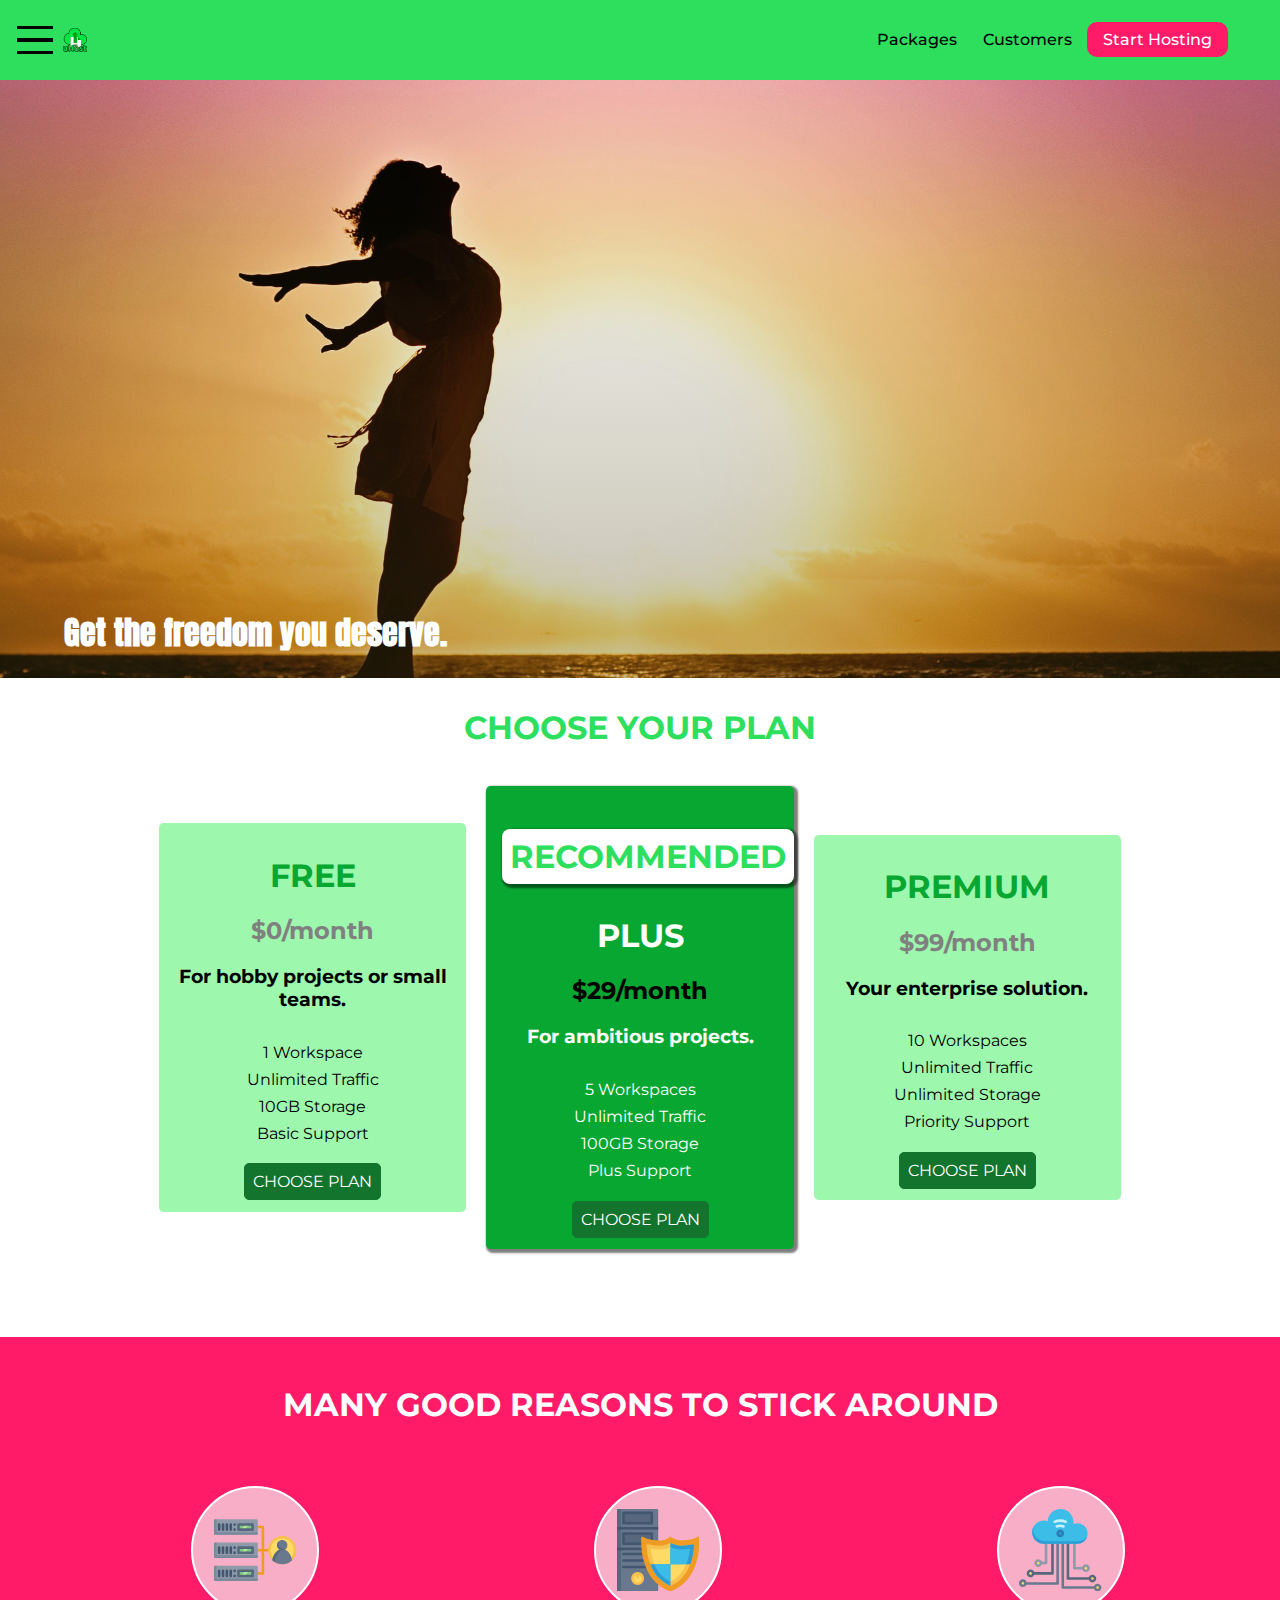
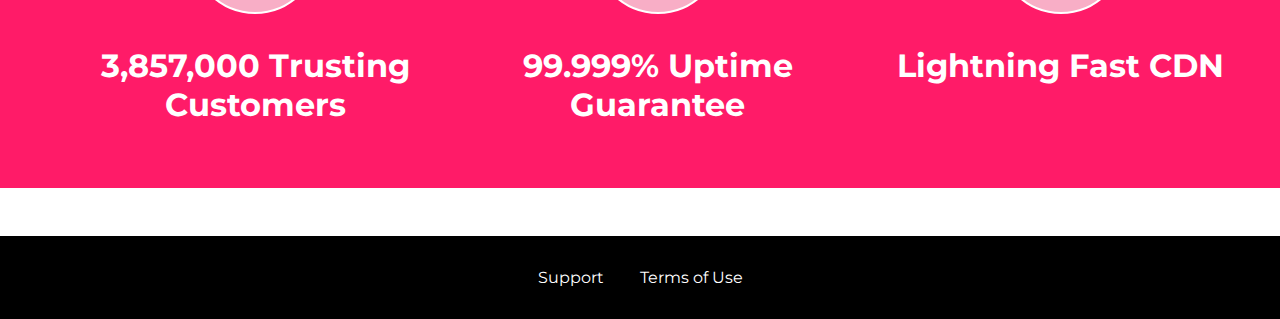
==== commit 0a3207f6: "side navbar added" ====
--- a/index.html
+++ b/index.html
@@ -8,14 +8,26 @@
     <link rel="shortcut icon" href="favicon.png">
     <link rel="stylesheet" href="https://fonts.googleapis.com/css?family=Anton" >
     <link rel="stylesheet" href="https://fonts.googleapis.com/css?family=Montserrat:400,700">
-    <link rel='stylesheet' href='common.css'>
+    <link rel='stylesheet' href='shared.css'>
     <link rel="stylesheet" href="index.css">
 </head>
 
 <body>
     <div class='backdrop'></div>
+    <div class="modal">
+        <h1 class="modal__title">Do you want to continue?</h1>
+        <div class="modal__actions">
+            <a href="start-hosting/index.html" class="modal__action">Yes!</a>
+            <button class="modal__action modal__action--negative" type="button">No!</button>
+        </div>
+    </div>
     <header class='main-header'>
         <div>
+            <button class="toggle-button">
+                <span class="toggle-button__bar"></span>
+                <span class="toggle-button__bar"></span>
+                <span class="toggle-button__bar"></span>
+            </button>
             <a class='main-header__brand' href='index.html'>
                 <img src='images/uhost-icon.png' alt='uHost' />
             </a>
@@ -28,6 +40,19 @@
             </ul>
         </nav>
     </header>
+    <nav class="mobile-nav">
+        <ul class="mobile-nav__items">
+            <li class="mobile-nav__item">
+                <a href="packages/index.html">Packages</a>
+            </li>
+            <li class="mobile-nav__item">
+                <a href="customers/index.html">Customers</a>
+            </li>
+            <li class="mobile-nav__item mobile-nav__item--cta">
+                <a href="start-hosting/index.html">Start Hosting</a>
+            </li>
+        </ul>
+    </nav>
     <main>
         <section id="product-overview">
             <h1>Get the freedom you deserve.</h1>
@@ -281,6 +306,7 @@
             </ul>
         </nav>
     </footer>
+    <script src='./shared.js'></script>
 </body>
 
 </html>--- a/shared.css
+++ b/shared.css
@@ -0,0 +1,197 @@
+* {
+    box-sizing: border-box;
+}
+
+body {
+    font-family: 'Montserrat', sans-serif;
+    margin: 0px;
+}
+
+.backdrop {
+    position: fixed;
+    display: none; 
+    z-index: 100;
+    width: 100vw;
+    height: 100vh;
+    top: 0;
+    left: 0;
+    background: rgba(0, 0, 0, 0.4);
+}
+
+.toggle-button {
+    width: 3rem;
+    background: transparent;
+    border: none;
+    cursor: pointer;
+    padding-top: 0;
+    padding-bottom: 0;
+    vertical-align: middle;
+  }
+  
+  .toggle-button:focus {
+    outline: none;
+  }
+  
+  .toggle-button__bar {
+    width: 100%;
+    height: 0.2rem;
+    background: black;
+    display: block;
+    margin: 0.6rem 0;
+  }
+  
+
+.main-header {
+    position: fixed;
+    top: 0;
+    left: 0;
+    width: 100%;
+    background: #2ddf5c;
+    padding: 1rem 0.7rem;
+    z-index: 1;
+}
+
+.main-header > div {
+    display: inline-block;
+    vertical-align: middle;
+}
+
+.main-header__brand {
+    color: black;
+    font-size: 1.3rem;
+    font-weight: bold;
+    text-decoration: none;
+    height: 1.5rem;
+    display: inline-block;  /* for 'height:100%' to have effect on image*/
+    vertical-align: middle;
+}
+
+.main-header__brand > img {
+    height: 100%
+}
+
+.mobile-nav {
+    display: none;
+    position: fixed;
+    z-index: 101;
+    top: 0;
+    left: 0;
+    background: white;
+    width: 80%;
+    height: 100vh;
+  }
+  
+  .mobile-nav__items {
+    width: 90%;
+    height: 100%;
+    list-style: none;
+    margin: 10% auto;
+    padding: 0;
+    text-align: center;
+  }
+  
+  .mobile-nav__item {
+    margin: 1rem 0;
+  }
+  
+  .mobile-nav__item a {
+    font-size: 1.5rem;
+  }
+
+.main-nav {
+    display: inline-block;
+    text-align: right;
+    width: calc(100% - 120px);
+    vertical-align: middle;
+}
+
+.main-nav__items {
+    margin: 0;
+    padding: 0;
+    list-style: none;
+}
+
+.main-nav__item {
+    display: inline-block;
+}
+
+.main-nav__item > a,
+.mobile-nav__item > a {
+    text-decoration: none;
+    color: black;
+    padding: 0.2rem 0.7rem;
+    font-weight: 500;
+}
+
+.main-nav__item > a:hover,
+.main-nav__item > a:active,
+.mobile-nav__item > a:hover,
+.mobile-nav__item > a:active{
+    color:white;
+    border-bottom: 2px solid white;
+}
+
+.main-nav__item--cta > a,
+.mobile-nav__item--cta > a {
+    color: white;
+    background-color: #ff1b68;
+    border-radius: 10px;
+    padding: 0.5rem 1rem;
+}
+
+.main-nav__item--cta > a:hover,
+.main-nav__item--cta > a:active,
+.mobile-nav__item--cta > a:hover,
+.mobile-nav__item--cta > a:active{
+    color: #ff1b68;
+    background: white;
+    border:none;
+}
+
+.button {
+    color: white;
+    background-color: #13742d;
+    padding: 0.5rem;
+    border-radius: 5px;
+    border: 1px solid #13742d;
+    font: inherit;
+    cursor: pointer;
+}
+
+.button:hover,
+.button:active {
+    background-color: white;
+    color: #13742d;
+}
+
+.button:focus {
+    outline: none;
+}
+
+.main-footer {
+    background-color: black;
+    padding: 2rem;
+    margin-top: 3rem;
+}
+
+.main-footer-links {
+    list-style: none;
+    text-align: center;
+    margin: 0;
+    padding: 0;
+}
+
+.main-footer-link {
+    display: inline-block;
+    margin: 0 1rem;
+}
+
+.main-footer-link a {
+    text-decoration: none;
+    color: white;
+}
+
+.main-footer-link a:hover,
+.main-footer-link a:active {
+    color: #ccc;
+}
--- a/index.css
+++ b/index.css
@@ -39,7 +39,7 @@
     text-align: center;
     text-transform: uppercase;
     margin: 1.9rem auto;
-    color: #2ddf5c;
+    color: #2ddf5c; 
 }
 
 .plan-list {
@@ -143,3 +143,51 @@
     vertical-align: top;
 }
 
+.modal {
+    position: fixed;
+    display: none;
+    z-index: 200;
+    top: 20%;
+    left: 30%;
+    width: 40%;
+    background: white;
+    padding: 1rem;
+    border: 1px solid #ccc;
+    box-shadow: 1px 1px 1px rgba(0, 0, 0, 0.5);
+  }
+  
+  .modal__title {
+    text-align: center;
+    margin: 0 0 1rem 0;
+  }
+  
+  .modal__actions {
+    text-align: center;
+  }
+  
+  .modal__action {
+    border: 1px solid #0e4f1f;
+    background: #0e4f1f;
+    text-decoration: none;
+    color: white;
+    font: inherit;
+    padding: 0.5rem 1rem;
+    cursor: pointer;
+  }
+  
+  .modal__action:hover,
+  .modal__action:active {
+    background: #2ddf5c;
+    border-color: #2ddf5c;
+  }
+  
+  .modal__action--negative {
+    background: red;
+    border-color: red;
+  }
+  
+  .modal__action--negative:hover,
+  .modal__action--negative:active {
+    background: #ff5454;
+    border-color: #ff5454;
+  }
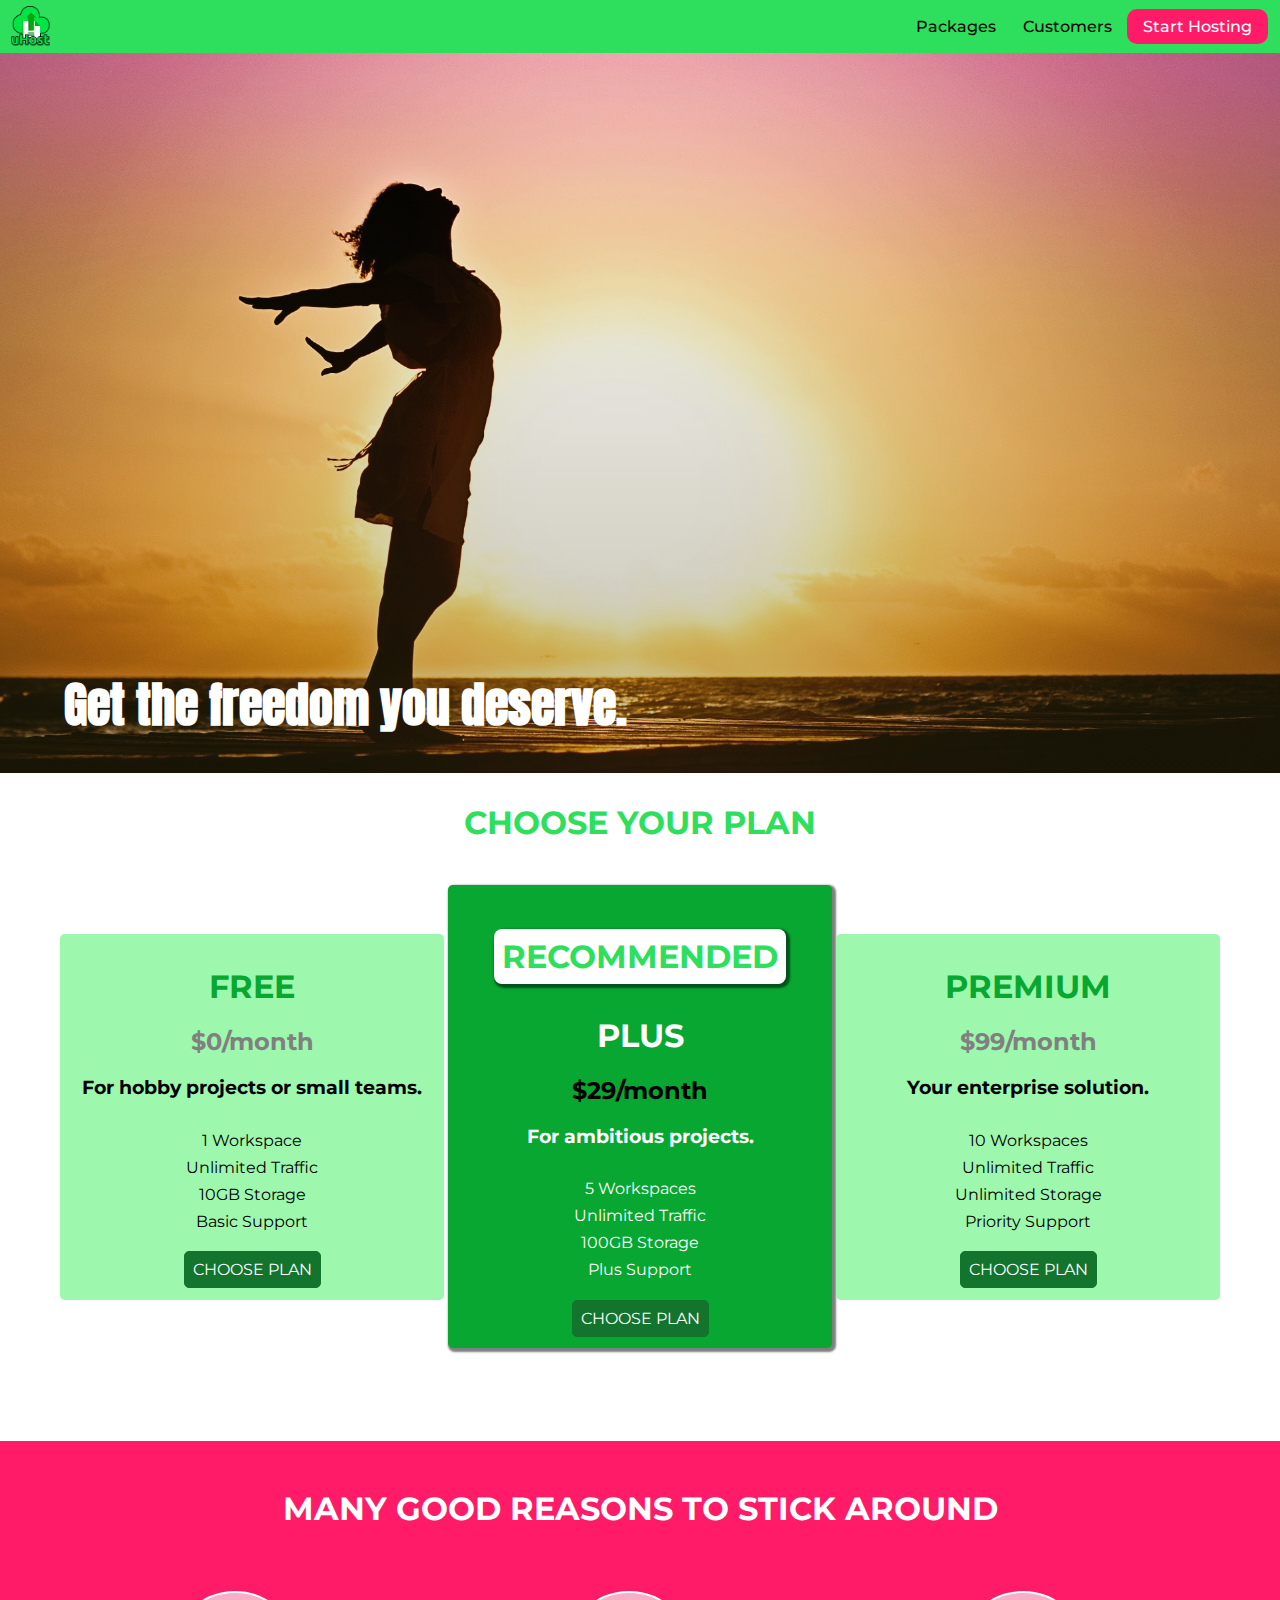
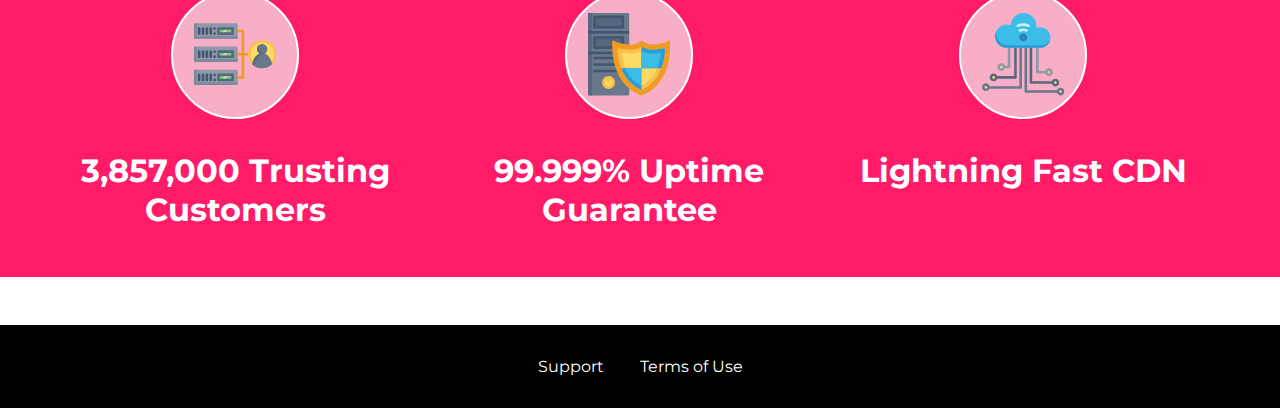
==== commit 47be4fbf: "removed standard font import" ====
--- a/index.html
+++ b/index.html
@@ -3,11 +3,10 @@
 
 <head>
     <meta charset="UTF-8">
+    <meta name="viewport" content="width=device-width initial-scale=1.0">
     <meta http-equiv="X-UA-Compatible" content="ie=edge">
     <title>uHost</title>
     <link rel="shortcut icon" href="favicon.png">
-    <link rel="stylesheet" href="https://fonts.googleapis.com/css?family=Anton" >
-    <link rel="stylesheet" href="https://fonts.googleapis.com/css?family=Montserrat:400,700">
     <link rel='stylesheet' href='shared.css'>
     <link rel="stylesheet" href="index.css">
 </head>
--- a/shared.css
+++ b/shared.css
@@ -1,3 +1,5 @@
+@import url('https://fonts.googleapis.com/css2?family=Roboto|Anton|Montserrat:400,700&display=swap');
+
 * {
     box-sizing: border-box;
 }
@@ -5,6 +7,11 @@
 body {
     font-family: 'Montserrat', sans-serif;
     margin: 0px;
+}
+
+main {
+    min-height: calc(100vh - 3.3rem - 8rem); /*3rem for header and 8rem for footer (including footer margin-top)*/
+    margin-top: 3.3rem;
 }
 
 .backdrop {
@@ -17,7 +24,7 @@
     left: 0;
     background: rgba(0, 0, 0, 0.4);
 }
-
+ 
 .toggle-button {
     width: 3rem;
     background: transparent;
@@ -37,7 +44,7 @@
     height: 0.2rem;
     background: black;
     display: block;
-    margin: 0.6rem 0;
+    margin: 0.4rem 0;
   }
   
 
@@ -47,8 +54,8 @@
     left: 0;
     width: 100%;
     background: #2ddf5c;
-    padding: 1rem 0.7rem;
     z-index: 1;
+    padding: 0.4rem 0.7rem;
 }
 
 .main-header > div {
@@ -58,16 +65,15 @@
 
 .main-header__brand {
     color: black;
-    font-size: 1.3rem;
     font-weight: bold;
     text-decoration: none;
-    height: 1.5rem;
+    height: 2.5rem;
     display: inline-block;  /* for 'height:100%' to have effect on image*/
     vertical-align: middle;
 }
 
 .main-header__brand > img {
-    height: 100%
+    height: 100%;
 }
 
 .mobile-nav {
@@ -99,10 +105,10 @@
   }
 
 .main-nav {
-    display: inline-block;
+    display: none;
     text-align: right;
-    width: calc(100% - 120px);
-    vertical-align: middle;
+    vertical-align: middle;
+    width: calc(100% - 44px);
 }
 
 .main-nav__items {
@@ -168,10 +174,18 @@
     outline: none;
 }
 
+.button[disabled] {
+    border: rgb(129, 129, 129);
+    background-color: #ccc;
+    color: rgb(129, 129, 129);
+    cursor: not-allowed;
+}
+
 .main-footer {
     background-color: black;
     padding: 2rem;
     margin-top: 3rem;
+    width: 100%;
 }
 
 .main-footer-links {
@@ -182,8 +196,7 @@
 }
 
 .main-footer-link {
-    display: inline-block;
-    margin: 0 1rem;
+    margin: 1rem 0;
 }
 
 .main-footer-link a {
@@ -195,3 +208,20 @@
 .main-footer-link a:active {
     color: #ccc;
 }
+
+.open {
+    display: block !important; 
+}
+
+@media (min-width:40rem){
+    .toggle-button{
+      display: none;
+    }
+    .main-nav {
+        display: inline-block;
+    }
+    .main-footer-link{
+        display: inline-block;
+        margin: 0 1rem;
+    }
+}--- a/index.css
+++ b/index.css
@@ -1,12 +1,8 @@
-
-main {
-    padding-top: 3rem;
-}
 
 #product-overview {
     background: linear-gradient(to top, rgba(80, 68, 18, 0.3) 10%, transparent), /* top of background stack, it reads from left to right*/
-    url('images/freedom.jpg') left 10% top 20%/cover no-repeat border-box,
-    #ff1b68 ; /* bottom of background stack, fallback color for background */
+                url('images/freedom.jpg') left 21% top 10%/cover no-repeat border-box,
+                #ff1b68 ; /* bottom of background stack, fallback color for background */
 
     /* background-image: linear-gradient( red, transparent); */
     /* background-image: radial-gradient(circle at top left, red, transparent); */
@@ -16,19 +12,29 @@
     /* background-repeat: no-repeat;
     background-origin: border-box;
     background-clip: border-box; */
-
     width: 100%;
-    height: 70vh;
+    height: 94vh;
     padding: 0.3rem;
     position: relative;
 }
-
+ 
 #product-overview h1{
     color: white;
     font-family: 'Anton', sans-serif;
     position: absolute;
     bottom: 0; 
     left: 5%;
+    font-size: 2rem;
+}
+
+@media (min-width: 40rem) and (min-height: 40rem){
+    #product-overview {
+        height: 80vh;
+        background-position: 10% 20%;
+    }
+    #product-overview h1{
+        font-size: 3rem;
+    }
 }
 
 #plans {
@@ -42,27 +48,38 @@
     color: #2ddf5c; 
 }
 
-.plan-list {
-    width:80%;
-    margin:auto;
-    text-align: center;
-}
-
 .plan {
-    display: inline-block;
+    display: block;
     background-color: #9df7ac;
     padding: 0.7rem 1rem;
-    width: 30%;
-    margin: 0.5rem;
+    width: 100%;
+    margin: 0.8rem 0;
     text-align: center;
     border-radius: 0.3rem;
-    vertical-align: middle;
 }
 
 .plan:nth-child(2) {
     background-color: #07a731;
     color:white;
-    box-shadow: 2px 2px 2px 2px rgba(0, 0, 0, 0.5);
+}
+
+@media (min-width:40rem){
+    .plan{
+        display: inline-block;
+        width: 30%;
+        vertical-align: middle;
+        min-width: 13rem;
+        max-width: 25rem;
+    }
+
+    .plan-list {
+        width:100%;
+        text-align: center;
+    }
+
+    .plan:nth-child(2){
+        box-shadow: 2px 2px 2px 2px rgba(0, 0, 0, 0.5);
+    }    
 }
 
 .plan-annotation {
@@ -115,14 +132,15 @@
 
 .key-features-list {
     list-style: none;
+    padding: 0;
+    max-width: 75rem;
+    margin: 0 auto;
 }
 
 .key-features-list-item {
-    display: inline-block;
-    width: 33%;
-    text-align: center;
-    margin:1.9rem auto 0;
-    vertical-align: top;
+    display: block;
+    text-align: center;
+    margin: auto;
 }
 
 .key-features-image {
@@ -141,6 +159,15 @@
     font-weight: bold;
     font-size: 2rem;
     vertical-align: top;
+}
+
+@media (min-width:40rem){
+    .key-features-list-item {
+        display: inline-block;
+        vertical-align: top;
+        width: 32.5%;
+        margin:1.9rem auto 0;
+    }
 }
 
 .modal {
